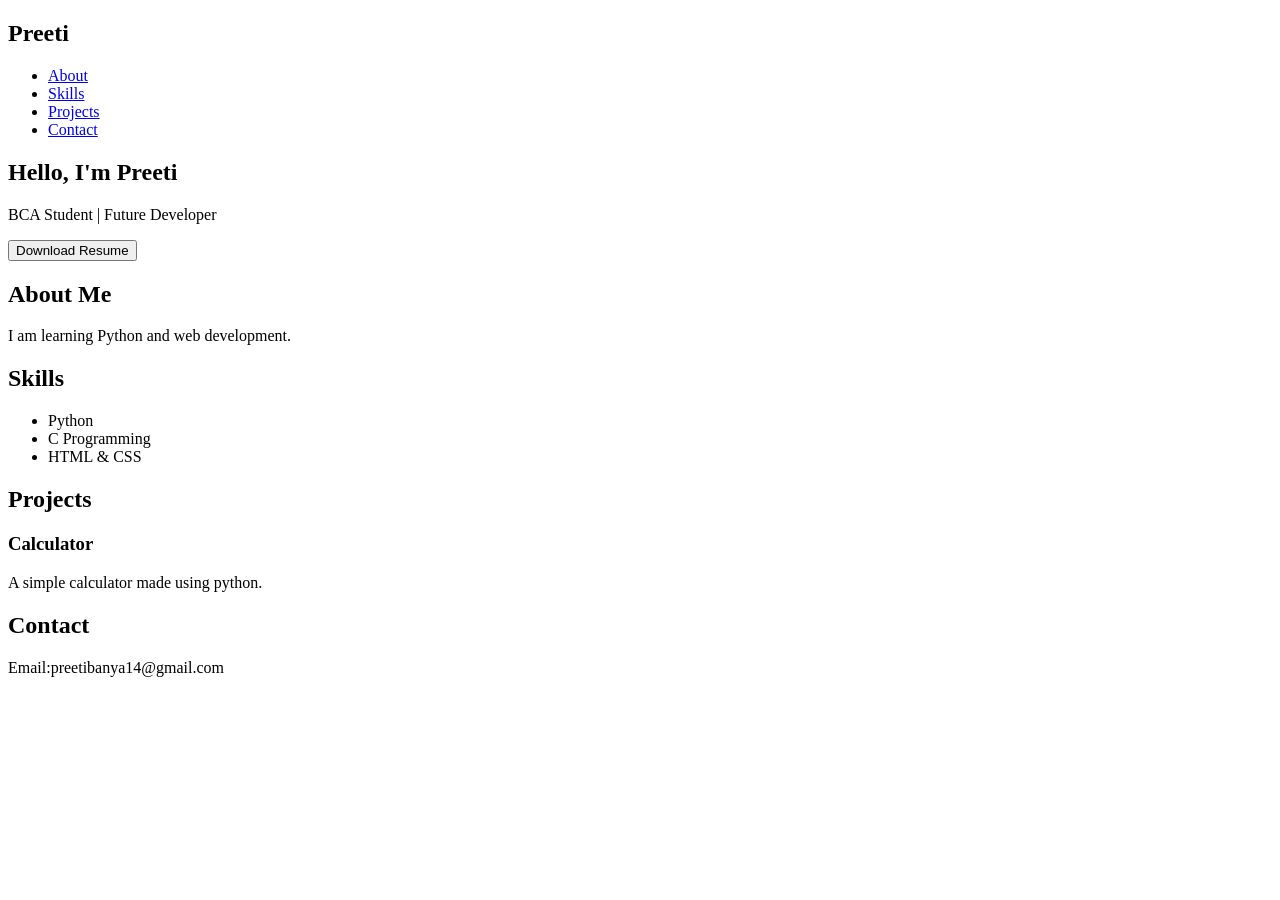
==== index.html @ a8bb1b6f "Add initial HTML structure for portfolio" ====
<!DOCTYPE html>
<html lang="en">
<head>
    <meta charset="UTF-8">
    <meta name="viewport"
content="width=device-width,initial scale=1.0">
     <title> Preeti Portfolio</title>
     <link rel="stylesheet" href="style.css">
</head> 
<body>

    <nav> 
        <h2>Preeti</h2>
        <ul>
            <li><a href="#about">About</a></li>
            <li><a href="#skills">Skills</a></li>
            <li><a href="#projects">Projects</a></li>
            <li><a href="#contact">Contact</a></li>
        </ul>
    </nav>

        <section id="home">
            <h1>Hello, I'm Preeti</h1>
            <p>BCA Student | Future Developer</p>
            <button>Download Resume</button>
        </section>

        <section id="about">
            <h2>About Me</h2>
            <p>I am learning Python and web development.</p>
        </section>

        <section id="skills">
            <h2>Skills</h2>
            <ul>
                <li>Python</li>
                <li>C Programming</li>
                <li>HTML & CSS</li>
            </ul>
        </section>

        <section id="projects">
            <h2>Projects</h2>

            <div>
                <h3>Calculator</h3>
                <p>A simple calculator made using python.</p>
            </div>
        </section>

        <section id="contact">
            <h2>Contact</h2>
            <p>Email:preetibanya14@gmail.com</p>
        </section>

<script src="script.js"></script>    
</body>   
</html>
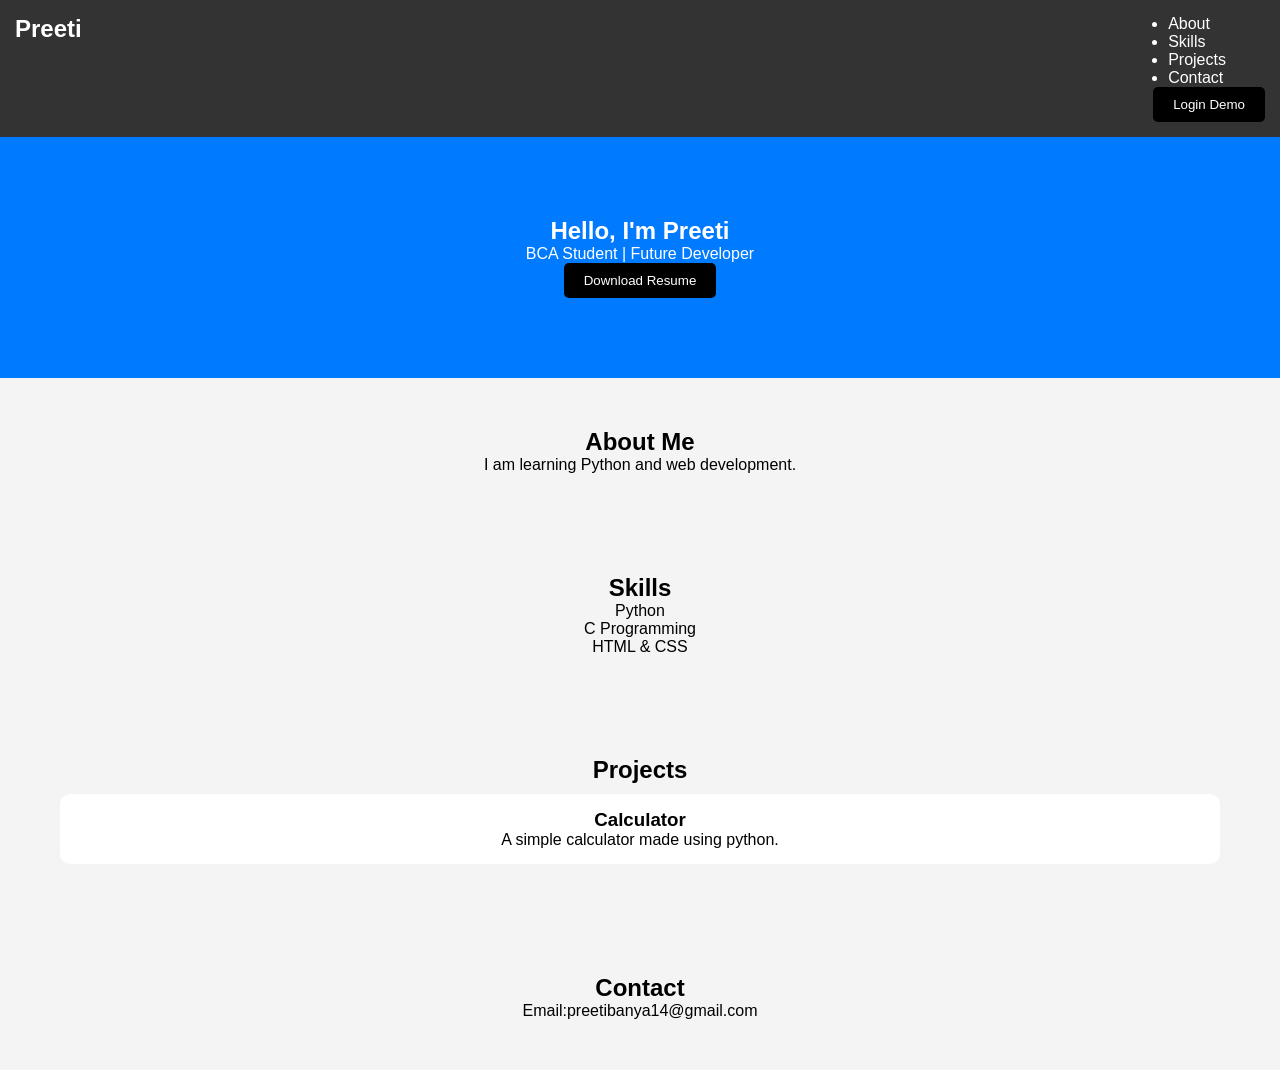
==== commit 2e0a51b4: "Add login demo button to navigation" ====
--- a/index.html
+++ b/index.html
@@ -16,6 +16,7 @@
             <li><a href="#skills">Skills</a></li>
             <li><a href="#projects">Projects</a></li>
             <li><a href="#contact">Contact</a></li>
+             <a href="login.html"> <button>Login Demo</button></a>
         </ul>
     </nav>
 
--- a/style.css
+++ b/style.css
@@ -0,0 +1,75 @@
+*{
+    margin: 0;
+    padding: 0;
+    font-family: Arial;
+}
+
+body{
+    background:  #f4f4f4;
+}
+
+nav{
+    display: flex;
+    justify-content: space-between;
+    background: #333;
+    color: white;
+    padding: 15px;
+} 
+
+nav ul li{
+    margin-left: 15px;
+}
+
+nav a {
+    color: white;
+    text-decoration: none;
+}
+
+section {
+    padding: 50px;
+    text-align: center;
+}
+
+#home {
+    background: #007bff;
+    color: white;
+    padding: 80px;
+}
+
+#skills ul {
+    list-style: none;
+}
+
+#projects div {
+    background: white;
+    margin: 10px;
+    padding: 15px;
+    border-radius: 10px;
+}
+
+button {
+    padding: 10px 20px;
+    border: none;
+    background: black;
+    color: white;
+    cursor: pointer;
+    border-radius: 5px;
+}
+
+button:hover {
+    background: #555
+}
+
+.login-container {
+    width: 300px;
+    margin: 100px auto;
+    text-align: center;
+    background: white;
+    padding: 20px;
+    border-radius: 10px;
+}
+
+input {
+    width: 90%;
+    padding: 8px;
+}
